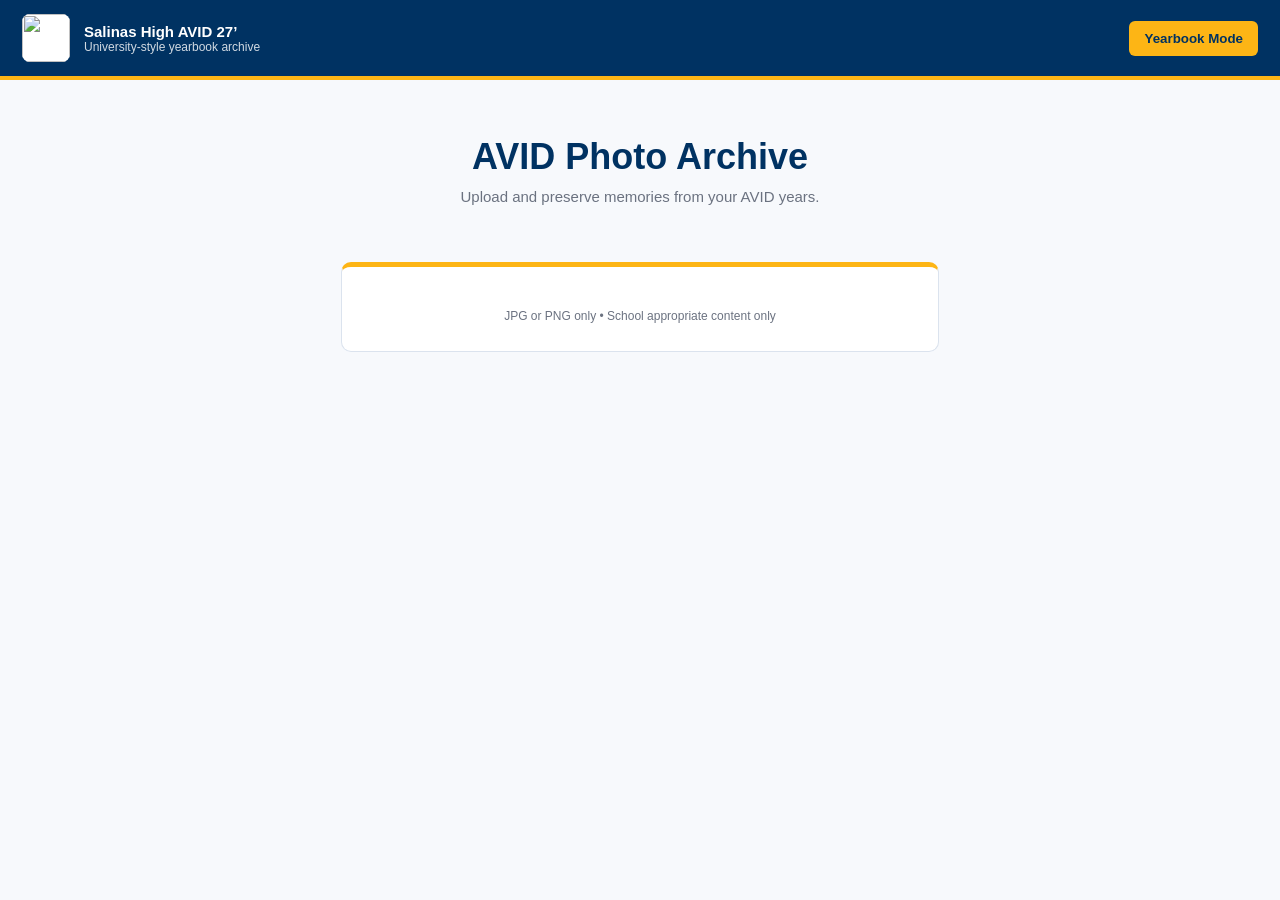
==== index.html @ 5ac6e4b5 "Update index.html" ====
<!DOCTYPE html>
<html lang="en">
<head>
  
  <link rel="preconnect" href="https://fonts.googleapis.com">

<link rel="preconnect" href="https://fonts.gstatic.com" crossorigin>

<link href="https://fonts.googleapis.com/css2?family=Inter:wght@400;500;600;700;800&family=Merriweather:wght@700&display=swap" rel="stylesheet">

  <meta charset="UTF-8"/>
  <meta name="viewport" content="width=device-width, initial-scale=1.0"/>

  <title>Salinas High AVID 27’</title>

  <link rel="stylesheet" href="style.css"/>

  <script>
    UPLOADCARE_PUBLIC_KEY = "1f824a36818cadf5ede3";
  </script>

</head>

<body>

  <!-- TOP NAV -->
  <header class="topbar">

    <div class="brand">

      <img src="logo.png" class="logo"/>

      <div>

        <div class="brand-title">
          Salinas High AVID 27’
        </div>

        <div class="brand-sub">
          University-style yearbook archive
        </div>

      </div>

    </div>

    <div class="nav">

      <button class="btn" onclick="toggleMode()">
        Yearbook Mode
      </button>

    </div>

  </header>

  <!-- HERO -->
  <section class="hero">

    <h1>
      AVID Photo Archive
    </h1>

    <p>
      Upload and preserve memories from your AVID years.
    </p>

  </section>

  <!-- UPLOAD -->
  <section class="upload-card">

    <input
      type="hidden"
      role="uploadcare-uploader"
    />

    <div class="note">
      JPG or PNG only • School appropriate content only
    </div>

  </section>

  <!-- GALLERY -->
  <main id="container">

    <div class="gallery" id="gallery"></div>

  </main>

  <!-- LIGHTBOX -->
  <div id="lightbox" onclick="closeLightbox()">

    <img id="lightboxImg"/>

  </div>

  <script src="https://ucarecdn.com/libs/widget/3.x/uploadcare.full.min.js"></script>

  <script src="app.js"></script>

</body>
</html>
---- style.css ----
:root{
  --berkeley-blue:#003262;
  --california-gold:#FDB515;

  --bg:#f7f9fc;
  --text:#1f2937;
  --muted:#6b7280;

  --border:#dbe3ee;
}

/* BASE */
body{
  margin:0;

  font-family:
    "Helvetica Neue",
    Helvetica,
    Arial,
    sans-serif;

  background:var(--bg);
  color:var(--text);

  -webkit-font-smoothing:antialiased;
}

/* TOPBAR */
.topbar{
  background:var(--berkeley-blue);

  color:white;

  display:flex;
  justify-content:space-between;
  align-items:center;

  padding:14px 22px;

  border-bottom:
    4px solid var(--california-gold);
}

.brand{
  display:flex;
  align-items:center;
  gap:14px;
}

.logo{
  width:48px;
  height:48px;

  object-fit:cover;

  border-radius:8px;

  background:white;
}

/* TITLES */
.brand-title{
  font-size:15px;
  font-weight:700;
}

.brand-sub{
  font-size:12px;
  opacity:.82;
}

/* BUTTON */
.btn{
  background:var(--california-gold);

  color:var(--berkeley-blue);

  border:none;

  padding:10px 15px;

  border-radius:6px;

  font-weight:700;

  cursor:pointer;

  transition:.18s;
}

.btn:hover{
  opacity:.9;
}

/* HERO */
.hero{
  text-align:center;

  padding:56px 20px 18px;
}

.hero h1{
  margin:0;

  color:var(--berkeley-blue);

  font-size:36px;

  font-weight:700;
}

.hero p{
  margin-top:10px;

  color:var(--muted);

  font-size:15px;
}

/* UPLOAD */
.upload-card{
  max-width:540px;

  margin:24px auto;

  background:white;

  border:
    1px solid var(--border);

  border-top:
    5px solid var(--california-gold);

  border-radius:10px;

  padding:28px;

  text-align:center;
}

.note{
  margin-top:14px;

  font-size:12px;

  color:var(--muted);
}

/* GALLERY */
.gallery{
  max-width:1200px;

  margin:34px auto;

  padding:0 14px;

  display:grid;

  grid-template-columns:
    repeat(auto-fill,minmax(190px,1fr));

  gap:14px;
}

/* TILE */
.tile{
  background:white;

  border:
    1px solid var(--border);

  border-radius:10px;

  overflow:hidden;

  cursor:pointer;

  transition:.18s ease;
}

.tile:hover{
  transform:translateY(-2px);
}

.tile img{
  width:100%;
  height:190px;

  object-fit:cover;

  display:block;
}

/* YEARBOOK */
.yearbook .gallery{
  grid-template-columns:1fr;

  max-width:780px;
}

.entry{
  display:flex;

  align-items:center;

  gap:16px;

  background:white;

  border:
    1px solid var(--border);

  border-radius:10px;

  padding:14px;
}

.entry img{
  width:92px;
  height:92px;

  object-fit:cover;

  border-radius:8px;
}

.name{
  color:var(--berkeley-blue);

  font-weight:700;

  font-size:15px;
}

.sub{
  margin-top:4px;

  color:var(--muted);

  font-size:12px;
}

/* LIGHTBOX */
#lightbox{
  position:fixed;

  inset:0;

  background:
    rgba(0,0,0,.92);

  display:none;

  align-items:center;
  justify-content:center;

  z-index:9999;
}

#lightbox img{
  max-width:94%;
  max-height:90%;

  border-radius:10px;
}

/* MOBILE */
@media(max-width:700px){

  .topbar{
    padding:12px 14px;
  }

  .hero h1{
    font-size:28px;
  }

  .gallery{
    grid-template-columns:
      repeat(auto-fill,minmax(150px,1fr));
  }

}
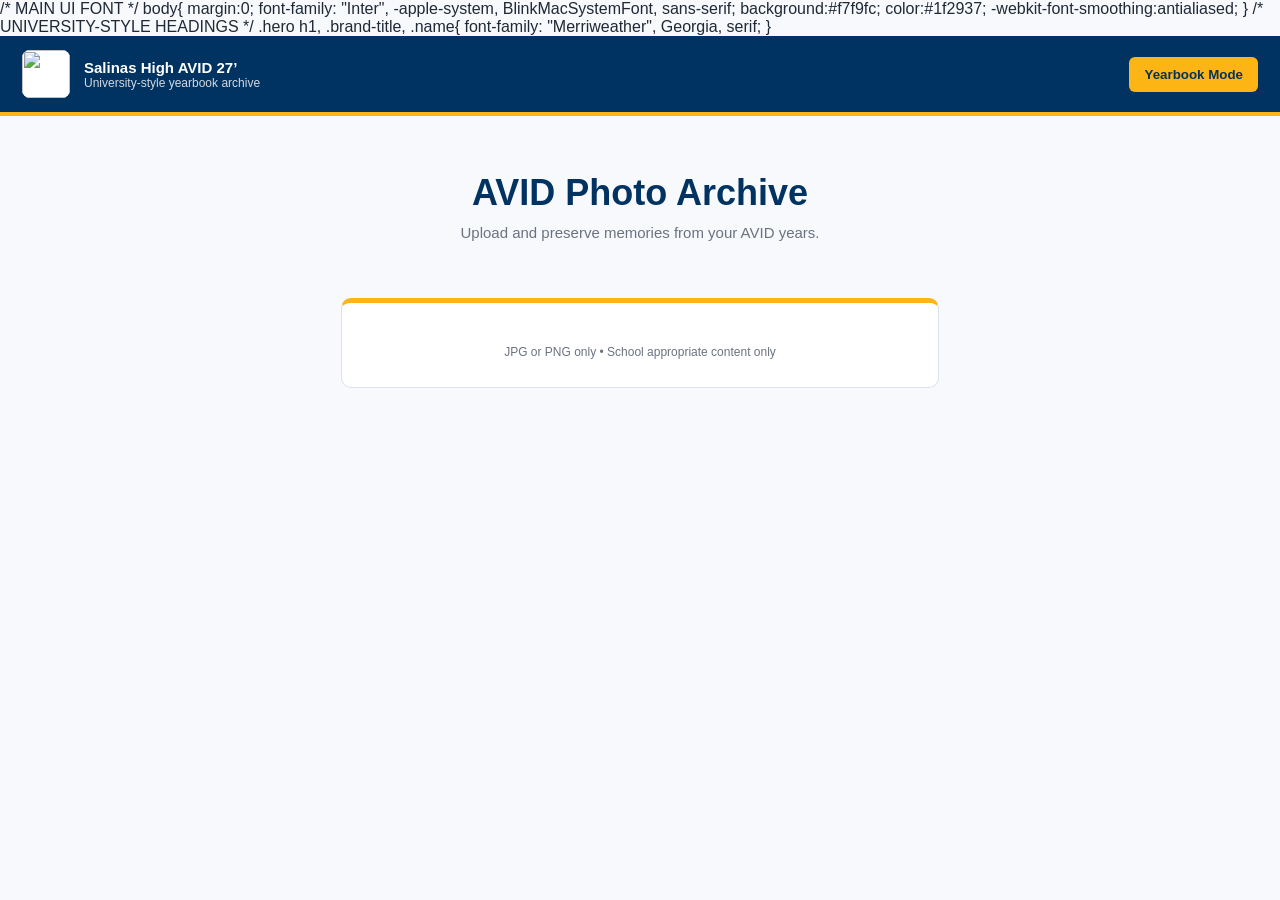
==== commit 597ba4d1: "Update index.html" ====
--- a/index.html
+++ b/index.html
@@ -21,7 +21,31 @@
 
 </head>
 
-<body>
+/* MAIN UI FONT */
+body{
+  margin:0;
+
+  font-family:
+    "Inter",
+    -apple-system,
+    BlinkMacSystemFont,
+    sans-serif;
+
+  background:#f7f9fc;
+  color:#1f2937;
+
+  -webkit-font-smoothing:antialiased;
+}
+
+/* UNIVERSITY-STYLE HEADINGS */
+.hero h1,
+.brand-title,
+.name{
+  font-family:
+    "Merriweather",
+    Georgia,
+    serif;
+}
 
   <!-- TOP NAV -->
   <header class="topbar">
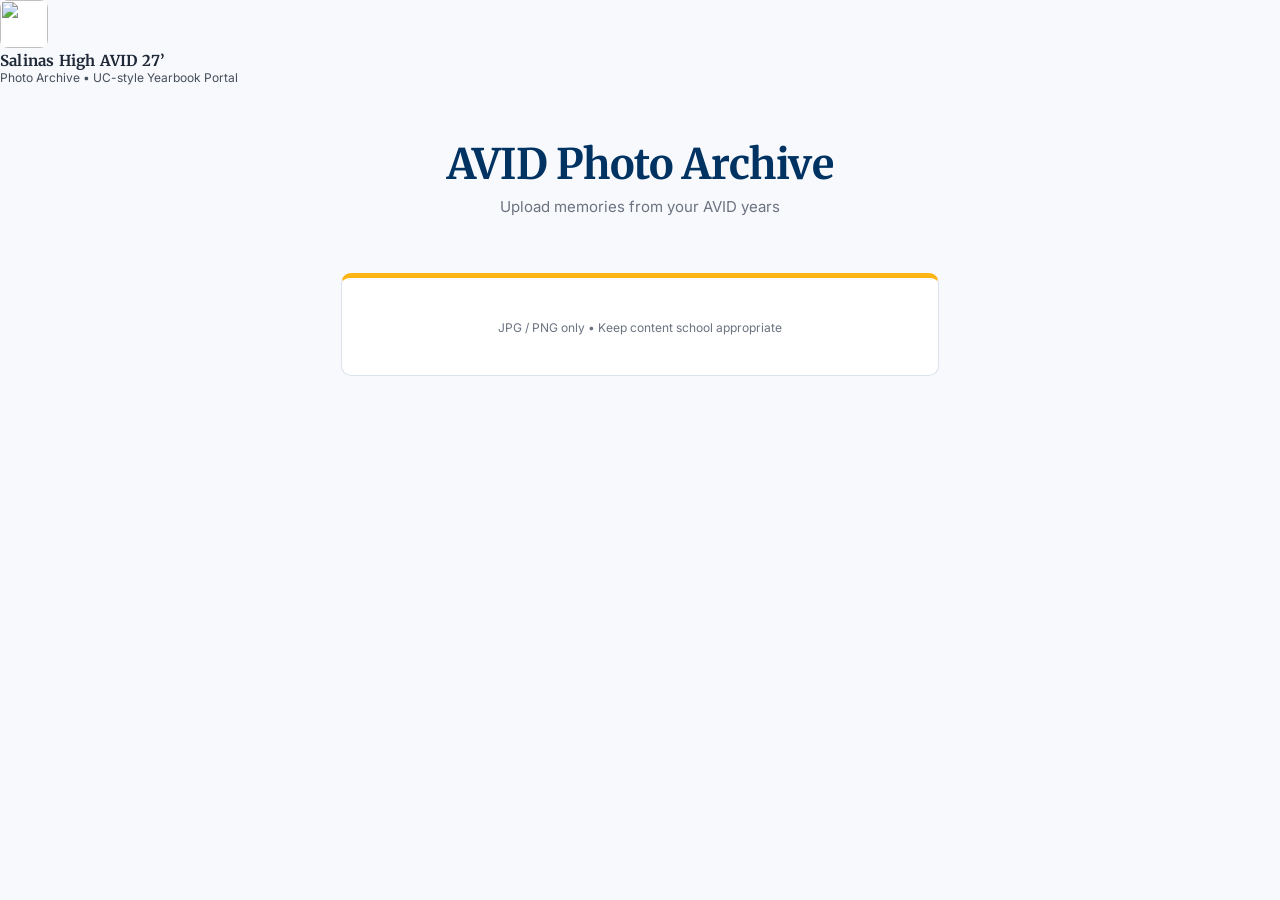
==== commit e4fb45a3: "Update index.html" ====
--- a/index.html
+++ b/index.html
@@ -1,127 +1,74 @@
 <!DOCTYPE html>
 <html lang="en">
 <head>
-  
-  <link rel="preconnect" href="https://fonts.googleapis.com">
+<meta charset="UTF-8" />
+<meta name="viewport" content="width=device-width, initial-scale=1.0"/>
 
+<title>Salinas High AVID 27’</title>
+
+<link rel="stylesheet" href="style.css"/>
+
+<!-- UC-style fonts -->
+<link rel="preconnect" href="https://fonts.googleapis.com">
 <link rel="preconnect" href="https://fonts.gstatic.com" crossorigin>
 
-<link href="https://fonts.googleapis.com/css2?family=Inter:wght@400;500;600;700;800&family=Merriweather:wght@700&display=swap" rel="stylesheet">
+<link href="https://fonts.googleapis.com/css2?family=Inter:wght@400;500;600;700&family=Merriweather:wght@700&display=swap" rel="stylesheet">
 
-  <meta charset="UTF-8"/>
-  <meta name="viewport" content="width=device-width, initial-scale=1.0"/>
-
-  <title>Salinas High AVID 27’</title>
-
-  <link rel="stylesheet" href="style.css"/>
-
-  <script>
-    UPLOADCARE_PUBLIC_KEY = "1f824a36818cadf5ede3";
-  </script>
+<script>
+  UPLOADCARE_PUBLIC_KEY = "1f824a36818cadf5ede3";
+</script>
 
 </head>
 
-/* MAIN UI FONT */
-body{
-  margin:0;
+<body>
 
-  font-family:
-    "Inter",
-    -apple-system,
-    BlinkMacSystemFont,
-    sans-serif;
+<header class="topbar">
 
-  background:#f7f9fc;
-  color:#1f2937;
+  <div class="brand">
 
-  -webkit-font-smoothing:antialiased;
-}
+    <img src="logo.png" class="logo" />
 
-/* UNIVERSITY-STYLE HEADINGS */
-.hero h1,
-.brand-title,
-.name{
-  font-family:
-    "Merriweather",
-    Georgia,
-    serif;
-}
-
-  <!-- TOP NAV -->
-  <header class="topbar">
-
-    <div class="brand">
-
-      <img src="logo.png" class="logo"/>
-
-      <div>
-
-        <div class="brand-title">
-          Salinas High AVID 27’
-        </div>
-
-        <div class="brand-sub">
-          University-style yearbook archive
-        </div>
-
+    <div>
+      <div class="brand-title">
+        Salinas High AVID 27’
       </div>
-
+      <div class="brand-sub">
+        Photo Archive • UC-style Yearbook Portal
+      </div>
     </div>
-
-    <div class="nav">
-
-      <button class="btn" onclick="toggleMode()">
-        Yearbook Mode
-      </button>
-
-    </div>
-
-  </header>
-
-  <!-- HERO -->
-  <section class="hero">
-
-    <h1>
-      AVID Photo Archive
-    </h1>
-
-    <p>
-      Upload and preserve memories from your AVID years.
-    </p>
-
-  </section>
-
-  <!-- UPLOAD -->
-  <section class="upload-card">
-
-    <input
-      type="hidden"
-      role="uploadcare-uploader"
-    />
-
-    <div class="note">
-      JPG or PNG only • School appropriate content only
-    </div>
-
-  </section>
-
-  <!-- GALLERY -->
-  <main id="container">
-
-    <div class="gallery" id="gallery"></div>
-
-  </main>
-
-  <!-- LIGHTBOX -->
-  <div id="lightbox" onclick="closeLightbox()">
-
-    <img id="lightboxImg"/>
 
   </div>
 
-  <script src="https://ucarecdn.com/libs/widget/3.x/uploadcare.full.min.js"></script>
+</header>
 
-  <script src="app.js"></script>
+<section class="hero">
+
+  <h1>AVID Photo Archive</h1>
+  <p>Upload memories from your AVID years</p>
+
+</section>
+
+<section class="upload-card">
+
+  <input type="hidden" role="uploadcare-uploader"/>
+
+  <p class="note">
+    JPG / PNG only • Keep content school appropriate
+  </p>
+
+</section>
+
+<main>
+  <div id="gallery" class="gallery"></div>
+</main>
+
+<!-- LIGHTBOX -->
+<div id="lightbox" onclick="closeLightbox()">
+  <img id="lightboxImg"/>
+</div>
+
+<script src="https://ucarecdn.com/libs/widget/3.x/uploadcare.full.min.js"></script>
+<script src="app.js"></script>
 
 </body>
 </html>
--- a/style.css
+++ b/style.css
@@ -10,15 +10,31 @@
 }
 
 /* BASE */
+/* MAIN UI FONT */
 body{
   margin:0;
 
   font-family:
-    "Helvetica Neue",
-    Helvetica,
-    Arial,
+    "Inter",
+    -apple-system,
+    BlinkMacSystemFont,
     sans-serif;
 
+  background:#f7f9fc;
+  color:#1f2937;
+
+  -webkit-font-smoothing:antialiased;
+}
+
+/* UNIVERSITY-STYLE HEADINGS */
+.hero h1,
+.brand-title,
+.name{
+  font-family:
+    "Merriweather",
+    Georgia,
+    serif;
+}
   background:var(--bg);
   color:var(--text);
 
@@ -41,10 +57,14 @@
     4px solid var(--california-gold);
 }
 
-.brand{
-  display:flex;
-  align-items:center;
-  gap:14px;
+.brand-title{
+  font-size:17px;
+
+  font-weight:700;
+
+  letter-spacing:.2px;
+
+  line-height:1.2;
 }
 
 .logo{
@@ -104,9 +124,13 @@
 
   color:var(--berkeley-blue);
 
-  font-size:36px;
-
-  font-weight:700;
+  font-size:42px;
+
+  font-weight:700;
+
+  line-height:1.1;
+
+  letter-spacing:-0.5px;
 }
 
 .hero p{
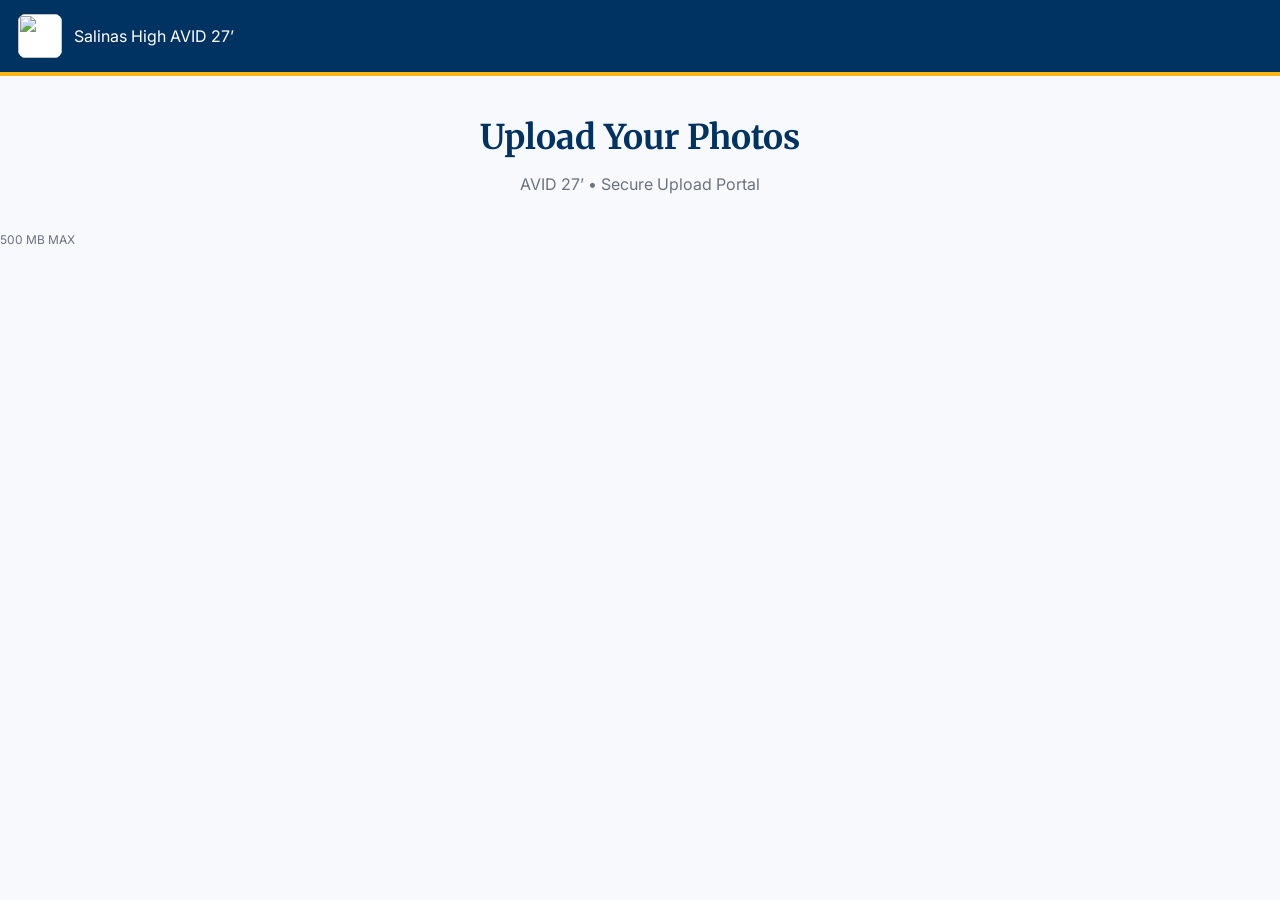
==== commit b6ca405e: "Update index.html" ====
--- a/index.html
+++ b/index.html
@@ -4,7 +4,7 @@
 <meta charset="UTF-8" />
 <meta name="viewport" content="width=device-width, initial-scale=1.0"/>
 
-<title>Salinas High AVID 27’</title>
+<title>Salinas High AVID 27’ Upload Portal</title>
 
 <link rel="stylesheet" href="style.css"/>
 
@@ -25,47 +25,26 @@
 <header class="topbar">
 
   <div class="brand">
-
-    <img src="logo.png" class="logo" />
-
-    <div>
-      <div class="brand-title">
-        Salinas High AVID 27’
-      </div>
-      <div class="brand-sub">
-        Photo Archive • UC-style Yearbook Portal
-      </div>
-    </div>
-
+    <img src="logo.png" class="logo"/>
+    <div class="title">Salinas High AVID 27’</div>
   </div>
 
 </header>
 
 <section class="hero">
-
-  <h1>AVID Photo Archive</h1>
-  <p>Upload memories from your AVID years</p>
-
+  <h1>Upload Your Photos</h1>
+  <p>AVID 27’ • Secure Upload Portal</p>
 </section>
 
-<section class="upload-card">
+<section class="upload-box">
 
   <input type="hidden" role="uploadcare-uploader"/>
 
   <p class="note">
-    JPG / PNG only • Keep content school appropriate
+    500 MB MAX
   </p>
 
 </section>
-
-<main>
-  <div id="gallery" class="gallery"></div>
-</main>
-
-<!-- LIGHTBOX -->
-<div id="lightbox" onclick="closeLightbox()">
-  <img id="lightboxImg"/>
-</div>
 
 <script src="https://ucarecdn.com/libs/widget/3.x/uploadcare.full.min.js"></script>
 <script src="app.js"></script>
--- a/style.css
+++ b/style.css
@@ -1,205 +1,110 @@
 :root{
-  --berkeley-blue:#003262;
-  --california-gold:#FDB515;
-
+  --blue:#003262;
+  --gold:#FDB515;
   --bg:#f7f9fc;
   --text:#1f2937;
   --muted:#6b7280;
-
-  --border:#dbe3ee;
+  --border:#e5e7eb;
 }
 
 /* BASE */
-/* MAIN UI FONT */
 body{
   margin:0;
-
-  font-family:
-    "Inter",
-    -apple-system,
-    BlinkMacSystemFont,
-    sans-serif;
-
-  background:#f7f9fc;
-  color:#1f2937;
-
-  -webkit-font-smoothing:antialiased;
+  font-family:"Inter", sans-serif;
+  background:var(--bg);
+  color:var(--text);
 }
 
-/* UNIVERSITY-STYLE HEADINGS */
-.hero h1,
-.brand-title,
-.name{
-  font-family:
-    "Merriweather",
-    Georgia,
-    serif;
-}
-  background:var(--bg);
-  color:var(--text);
-
-  -webkit-font-smoothing:antialiased;
+/* HEADINGS */
+h1, .brand-title{
+  font-family:"Merriweather", serif;
 }
 
-/* TOPBAR */
+/* TOP BAR */
 .topbar{
-  background:var(--berkeley-blue);
-
+  background:var(--blue);
   color:white;
 
   display:flex;
+  align-items:center;
   justify-content:space-between;
-  align-items:center;
 
-  padding:14px 22px;
+  padding:14px 18px;
 
-  border-bottom:
-    4px solid var(--california-gold);
+  border-bottom:4px solid var(--gold);
 }
 
-.brand-title{
-  font-size:17px;
-
-  font-weight:700;
-
-  letter-spacing:.2px;
-
-  line-height:1.2;
+.brand{
+  display:flex;
+  align-items:center;
+  gap:12px;
 }
 
 .logo{
-  width:48px;
-  height:48px;
-
-  object-fit:cover;
-
+  width:44px;
+  height:44px;
   border-radius:8px;
-
   background:white;
-}
-
-/* TITLES */
-.brand-title{
-  font-size:15px;
-  font-weight:700;
-}
-
-.brand-sub{
-  font-size:12px;
-  opacity:.82;
-}
-
-/* BUTTON */
-.btn{
-  background:var(--california-gold);
-
-  color:var(--berkeley-blue);
-
-  border:none;
-
-  padding:10px 15px;
-
-  border-radius:6px;
-
-  font-weight:700;
-
-  cursor:pointer;
-
-  transition:.18s;
-}
-
-.btn:hover{
-  opacity:.9;
 }
 
 /* HERO */
 .hero{
   text-align:center;
-
-  padding:56px 20px 18px;
+  padding:40px 16px 10px;
 }
 
 .hero h1{
   margin:0;
-
-  color:var(--berkeley-blue);
-
-  font-size:42px;
-
-  font-weight:700;
-
-  line-height:1.1;
-
-  letter-spacing:-0.5px;
+  color:var(--blue);
+  font-size:34px;
 }
 
 .hero p{
-  margin-top:10px;
-
   color:var(--muted);
-
-  font-size:15px;
 }
 
 /* UPLOAD */
 .upload-card{
-  max-width:540px;
-
-  margin:24px auto;
+  max-width:420px;
+  margin:20px auto;
 
   background:white;
+  border:1px solid var(--border);
 
-  border:
-    1px solid var(--border);
-
-  border-top:
-    5px solid var(--california-gold);
+  border-top:4px solid var(--gold);
 
   border-radius:10px;
 
-  padding:28px;
+  padding:18px;
 
   text-align:center;
 }
 
 .note{
-  margin-top:14px;
-
   font-size:12px;
-
   color:var(--muted);
 }
 
-/* GALLERY */
+/* GALLERY (Instagram-style grid) */
 .gallery{
-  max-width:1200px;
-
-  margin:34px auto;
-
-  padding:0 14px;
+  max-width:1100px;
+  margin:30px auto;
+  padding:10px;
 
   display:grid;
-
-  grid-template-columns:
-    repeat(auto-fill,minmax(190px,1fr));
-
-  gap:14px;
+  grid-template-columns:repeat(auto-fill,minmax(170px,1fr));
+  gap:10px;
 }
 
-/* TILE */
+/* IMAGE TILE */
 .tile{
   background:white;
-
-  border:
-    1px solid var(--border);
-
+  border:1px solid var(--border);
   border-radius:10px;
-
   overflow:hidden;
-
   cursor:pointer;
 
-  transition:.18s ease;
+  transition:0.2s ease;
 }
 
 .tile:hover{
@@ -208,73 +113,18 @@
 
 .tile img{
   width:100%;
-  height:190px;
-
+  height:170px;
   object-fit:cover;
-
-  display:block;
-}
-
-/* YEARBOOK */
-.yearbook .gallery{
-  grid-template-columns:1fr;
-
-  max-width:780px;
-}
-
-.entry{
-  display:flex;
-
-  align-items:center;
-
-  gap:16px;
-
-  background:white;
-
-  border:
-    1px solid var(--border);
-
-  border-radius:10px;
-
-  padding:14px;
-}
-
-.entry img{
-  width:92px;
-  height:92px;
-
-  object-fit:cover;
-
-  border-radius:8px;
-}
-
-.name{
-  color:var(--berkeley-blue);
-
-  font-weight:700;
-
-  font-size:15px;
-}
-
-.sub{
-  margin-top:4px;
-
-  color:var(--muted);
-
-  font-size:12px;
 }
 
 /* LIGHTBOX */
 #lightbox{
   position:fixed;
-
   inset:0;
 
-  background:
-    rgba(0,0,0,.92);
+  background:rgba(0,0,0,0.92);
 
   display:none;
-
   align-items:center;
   justify-content:center;
 
@@ -282,26 +132,7 @@
 }
 
 #lightbox img{
-  max-width:94%;
-  max-height:90%;
-
+  max-width:92%;
+  max-height:88%;
   border-radius:10px;
-}
-
-/* MOBILE */
-@media(max-width:700px){
-
-  .topbar{
-    padding:12px 14px;
-  }
-
-  .hero h1{
-    font-size:28px;
-  }
-
-  .gallery{
-    grid-template-columns:
-      repeat(auto-fill,minmax(150px,1fr));
-  }
-
 }
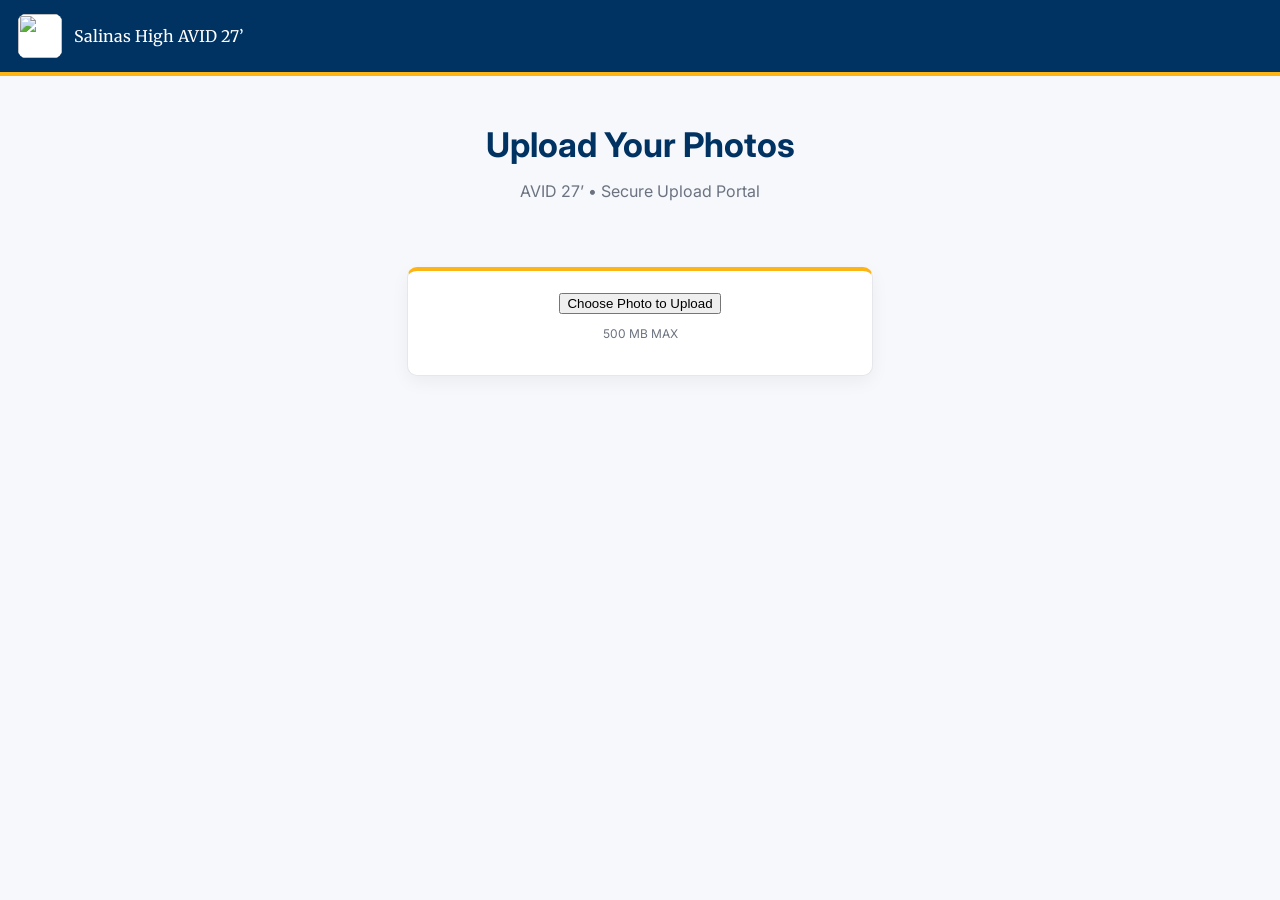
==== commit aefe4a05: "Update index.html" ====
--- a/index.html
+++ b/index.html
@@ -38,7 +38,9 @@
 
 <section class="upload-box">
 
-  <input type="hidden" role="uploadcare-uploader"/>
+ <button id="uploadBtn" class="upload-btn">
+  Choose Photo to Upload
+</button>
 
   <p class="note">
     500 MB MAX
--- a/style.css
+++ b/style.css
@@ -1,13 +1,12 @@
 :root{
   --blue:#003262;
   --gold:#FDB515;
-  --bg:#f7f9fc;
+  --bg:#f6f8fb;
   --text:#1f2937;
   --muted:#6b7280;
   --border:#e5e7eb;
 }
 
-/* BASE */
 body{
   margin:0;
   font-family:"Inter", sans-serif;
@@ -15,19 +14,13 @@
   color:var(--text);
 }
 
-/* HEADINGS */
-h1, .brand-title{
-  font-family:"Merriweather", serif;
-}
-
-/* TOP BAR */
+/* HEADER */
 .topbar{
   background:var(--blue);
   color:white;
 
   display:flex;
   align-items:center;
-  justify-content:space-between;
 
   padding:14px 18px;
 
@@ -47,10 +40,15 @@
   background:white;
 }
 
+.title{
+  font-family:"Merriweather", serif;
+  font-size:16px;
+}
+
 /* HERO */
 .hero{
   text-align:center;
-  padding:40px 16px 10px;
+  padding:48px 16px 10px;
 }
 
 .hero h1{
@@ -63,76 +61,33 @@
   color:var(--muted);
 }
 
-/* UPLOAD */
-.upload-card{
+/* UPLOAD BOX */
+.upload-box{
   max-width:420px;
-  margin:20px auto;
+
+  margin:40px auto;
 
   background:white;
+
   border:1px solid var(--border);
-
   border-top:4px solid var(--gold);
 
   border-radius:10px;
 
-  padding:18px;
+  padding:22px;
 
   text-align:center;
+
+  box-shadow:0 6px 18px rgba(0,0,0,0.05);
+
+  /* 🔥 THIS IS THE IMPORTANT PART */
+  display:flex;
+  flex-direction:column;
+  align-items:center;
+  justify-content:center;
 }
 
 .note{
   font-size:12px;
   color:var(--muted);
-}
-
-/* GALLERY (Instagram-style grid) */
-.gallery{
-  max-width:1100px;
-  margin:30px auto;
-  padding:10px;
-
-  display:grid;
-  grid-template-columns:repeat(auto-fill,minmax(170px,1fr));
-  gap:10px;
-}
-
-/* IMAGE TILE */
-.tile{
-  background:white;
-  border:1px solid var(--border);
-  border-radius:10px;
-  overflow:hidden;
-  cursor:pointer;
-
-  transition:0.2s ease;
-}
-
-.tile:hover{
-  transform:translateY(-2px);
-}
-
-.tile img{
-  width:100%;
-  height:170px;
-  object-fit:cover;
-}
-
-/* LIGHTBOX */
-#lightbox{
-  position:fixed;
-  inset:0;
-
-  background:rgba(0,0,0,0.92);
-
-  display:none;
-  align-items:center;
-  justify-content:center;
-
-  z-index:9999;
-}
-
-#lightbox img{
-  max-width:92%;
-  max-height:88%;
-  border-radius:10px;
 }
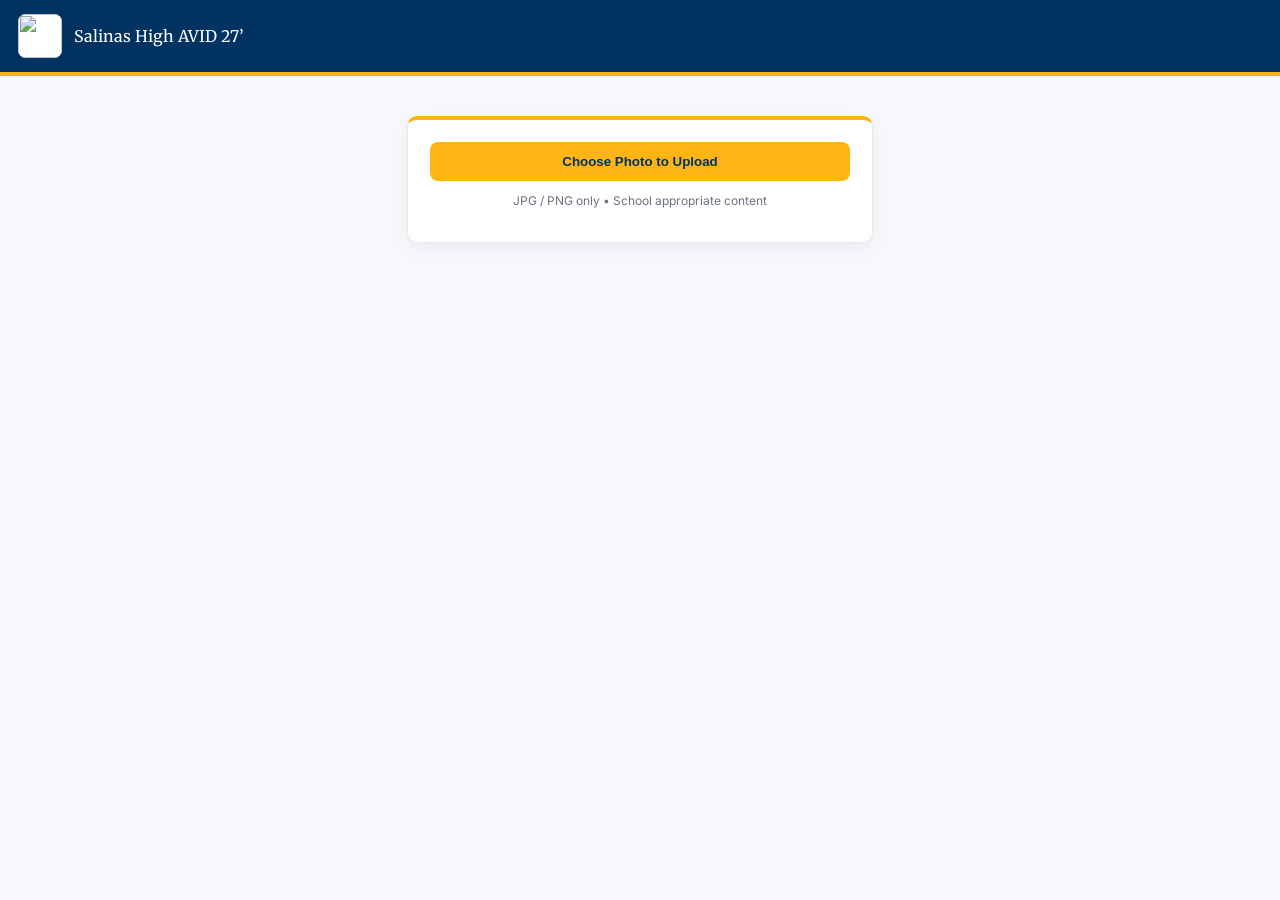
==== commit 68423033: "Update index.html" ====
--- a/index.html
+++ b/index.html
@@ -31,20 +31,23 @@
 
 </header>
 
-<section class="hero">
-  <h1>Upload Your Photos</h1>
-  <p>AVID 27’ • Secure Upload Portal</p>
-</section>
-
 <section class="upload-box">
 
- <button id="uploadBtn" class="upload-btn">
-  Choose Photo to Upload
-</button>
+  <input
+    type="hidden"
+    role="uploadcare-uploader"
+    id="uploader"
+  />
+
+  <button id="uploadBtn" class="upload-btn">
+    Choose Photo to Upload
+  </button>
 
   <p class="note">
-    500 MB MAX
+    JPG / PNG only • School appropriate content
   </p>
+
+</section>
 
 </section>
 
--- a/style.css
+++ b/style.css
@@ -87,6 +87,29 @@
   justify-content:center;
 }
 
+.upload-btn{
+  background:var(--gold);
+  color:var(--blue);
+
+  border:none;
+
+  padding:12px 16px;
+
+  border-radius:8px;
+
+  font-weight:700;
+
+  cursor:pointer;
+
+  width:100%;
+
+  transition:0.2s ease;
+}
+
+.upload-btn:hover{
+  opacity:0.9;
+}
+
 .note{
   font-size:12px;
   color:var(--muted);
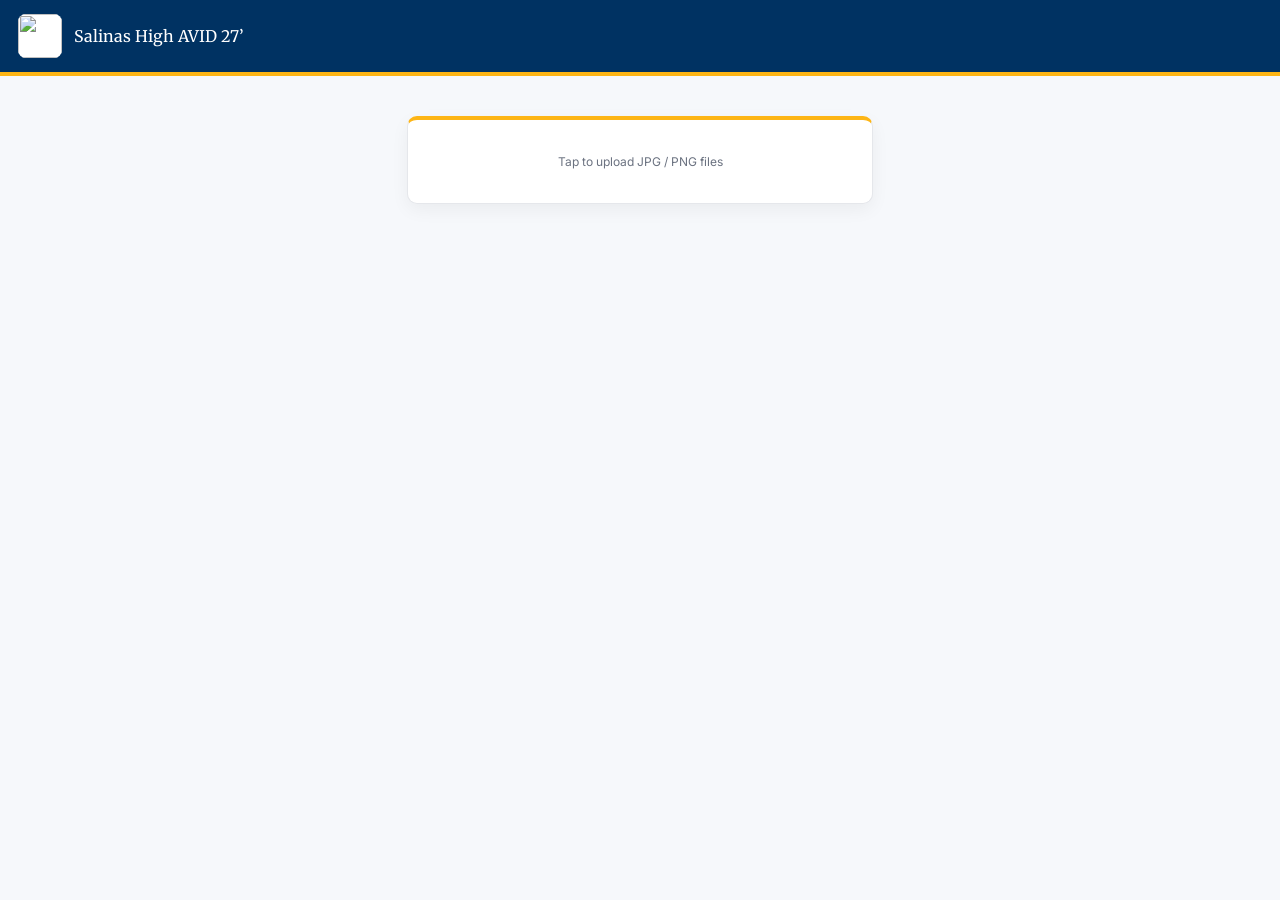
==== commit 273a7933: "Update index.html" ====
--- a/index.html
+++ b/index.html
@@ -36,15 +36,12 @@
   <input
     type="hidden"
     role="uploadcare-uploader"
-    id="uploader"
+    data-public-key="1f824a36818cadf5ede3"
+    data-clearable="true"
   />
 
-  <button id="uploadBtn" class="upload-btn">
-    Choose Photo to Upload
-  </button>
-
   <p class="note">
-    JPG / PNG only • School appropriate content
+    Tap to upload JPG / PNG files
   </p>
 
 </section>
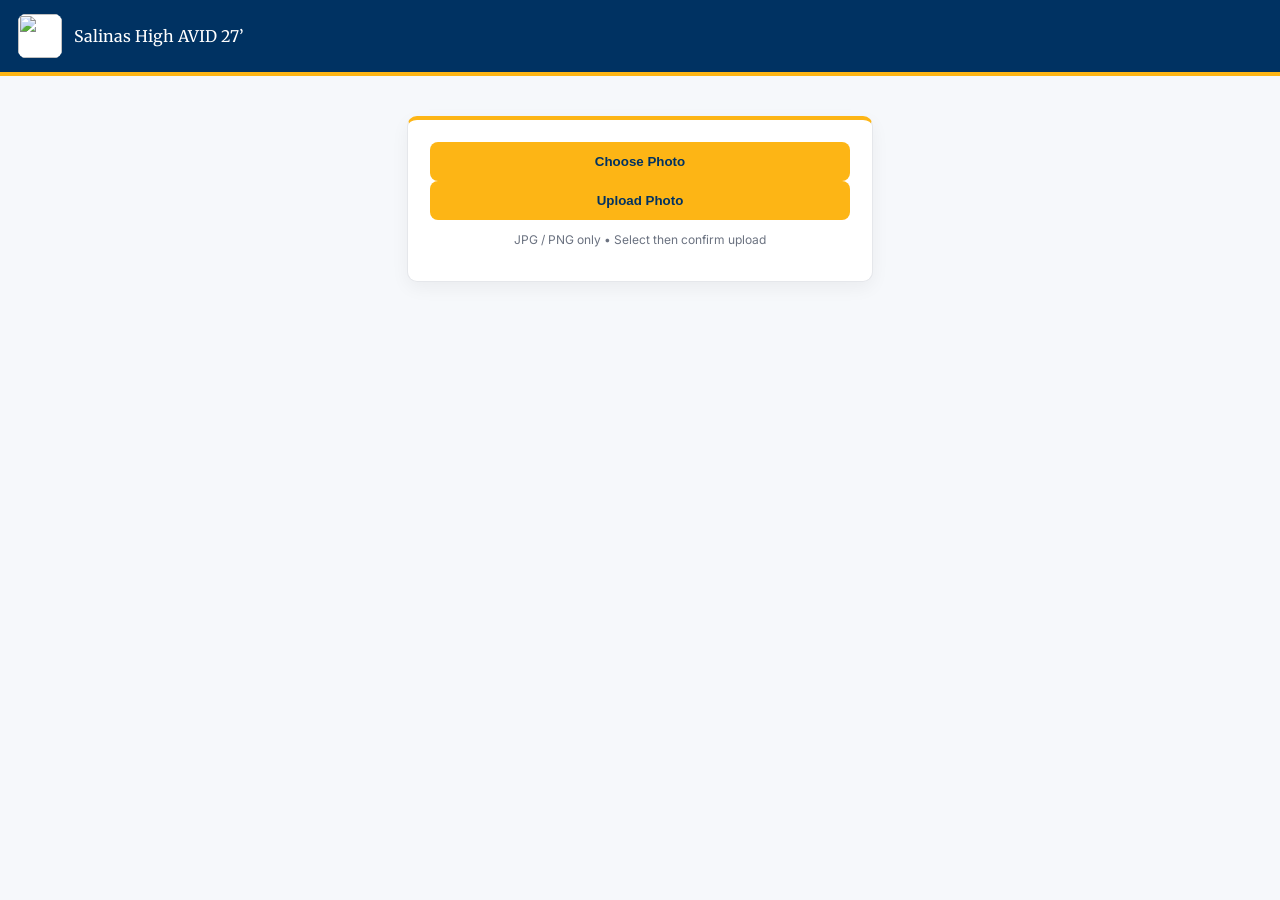
==== commit bea47b67: "Update index.html" ====
--- a/index.html
+++ b/index.html
@@ -33,16 +33,21 @@
 
 <section class="upload-box">
 
-  <input
-    type="hidden"
-    role="uploadcare-uploader"
-    data-public-key="1f824a36818cadf5ede3"
-    data-clearable="true"
-  />
+  <button id="chooseBtn" class="upload-btn">
+    Choose Photo
+  </button>
+
+  <button id="uploadBtn" class="upload-btn secondary" disabled>
+    Upload Photo
+  </button>
 
   <p class="note">
-    Tap to upload JPG / PNG files
+    JPG / PNG only • Select then confirm upload
   </p>
+
+  <div id="preview" class="preview"></div>
+
+  <input type="hidden" role="uploadcare-uploader"/>
 
 </section>
 
